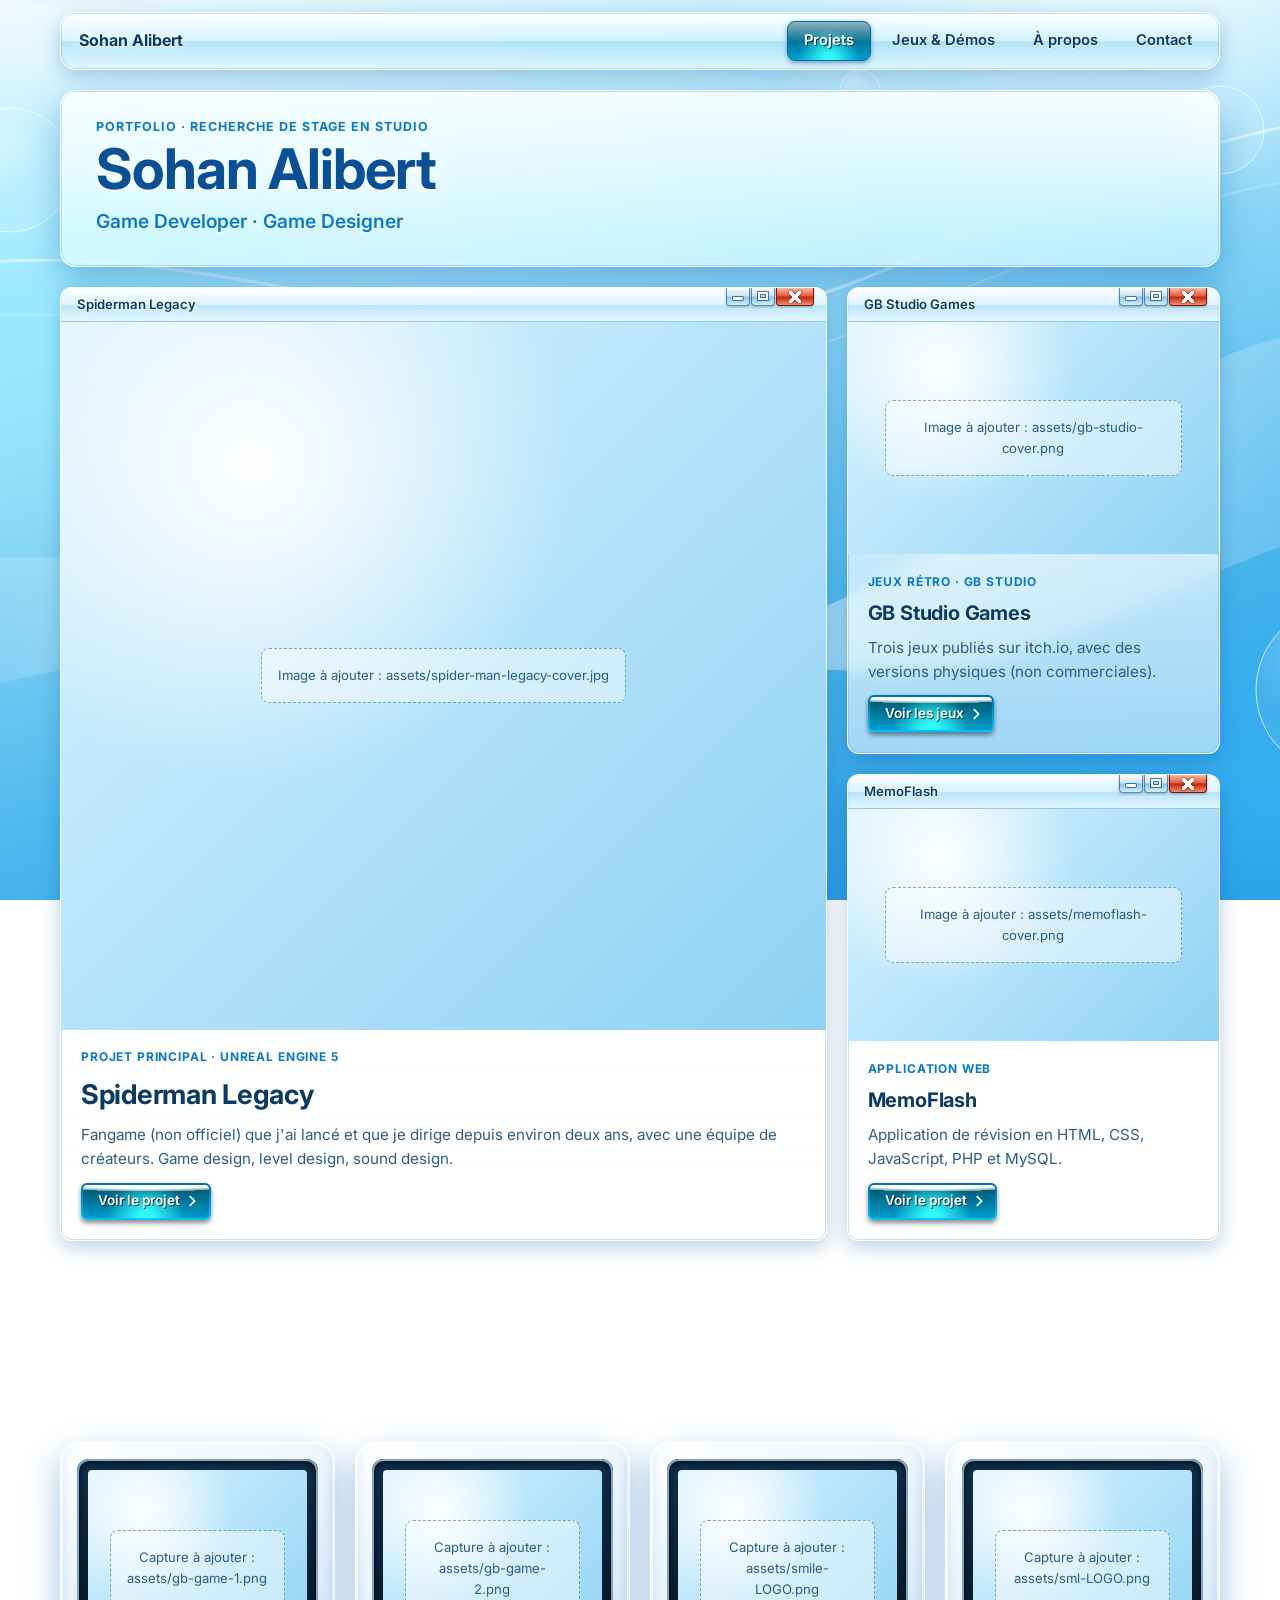
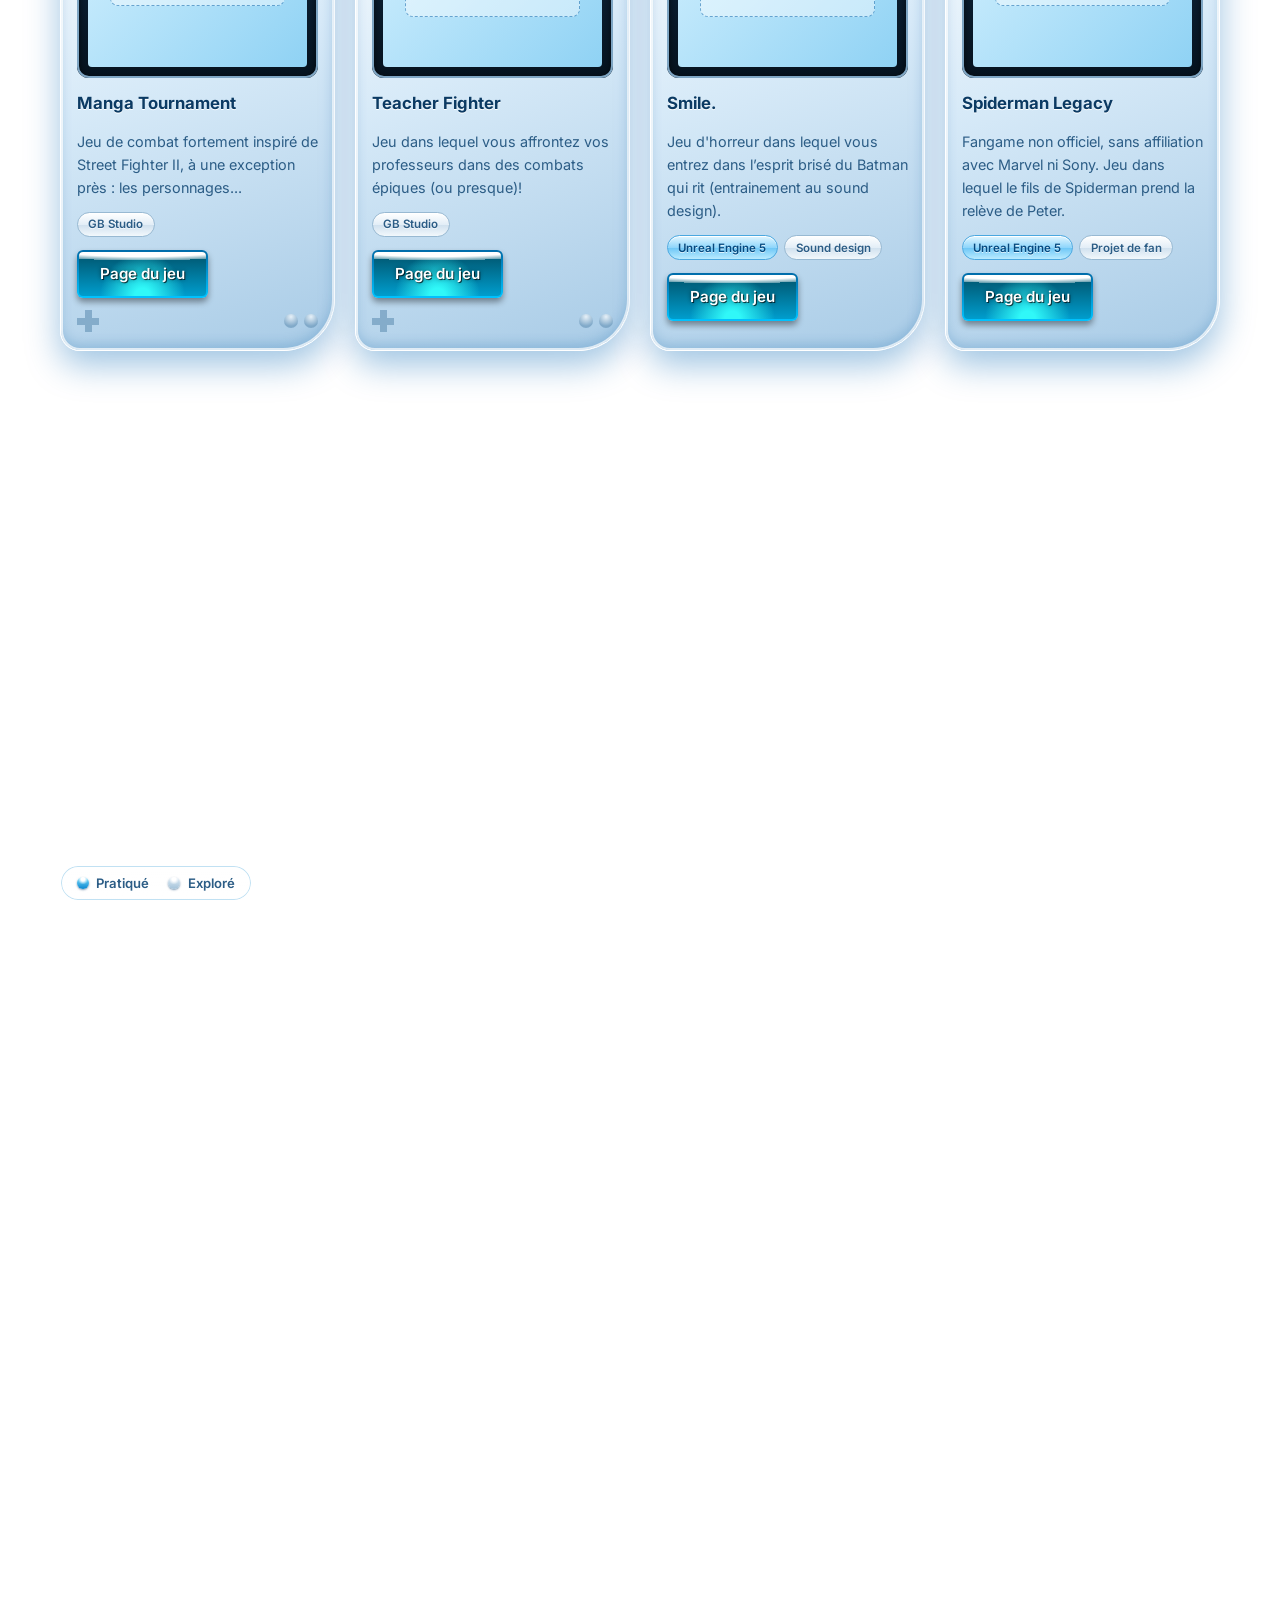
==== index.html @ 78e245c4 "Add files via upload" ====
<!DOCTYPE html>
<html lang="fr">
<head>
  <meta charset="utf-8">
  <meta name="viewport" content="width=device-width, initial-scale=1">
  <title>Sohan Alibert — Game Developer · Game Designer</title>
  <meta name="description" content="Portfolio de Sohan Alibert, créateur de jeux vidéo : game design, programmation, level design et sound design. À la recherche d'un stage en studio.">
  <meta name="theme-color" content="#17181C">

  <link rel="preconnect" href="https://fonts.googleapis.com">
  <link rel="preconnect" href="https://fonts.gstatic.com" crossorigin>
  <link href="https://fonts.googleapis.com/css2?family=Inter:wght@400;500;600;700&display=swap" rel="stylesheet">
  <link rel="stylesheet" href="style.css">
  <script src="script.js" defer></script>
</head>
<body>
  <a class="skip-link" href="#projets">Aller au contenu</a>

  <header class="site-header">
    <div class="nav-bar">
      <a class="brand" href="index.html" aria-label="Sohan Alibert — accueil">
        <!--<span class="traffic" aria-hidden="true"><i></i><i></i><i></i></span>-->
        <span>Sohan Alibert</span>
      </a>
      <nav aria-label="Navigation principale">
        <ul class="nav-links" id="nav-links">
          <li><a href="#projets">Projets</a></li>
          <li><a href="#jeux">Jeux &amp; Démos</a></li>
          <li><a href="#apropos">À propos</a></li>
          <li><a href="#contact">Contact</a></li>
        </ul>
      </nav>
      <button class="nav-toggle" type="button" aria-expanded="false" aria-controls="nav-links" aria-label="Menu">
        <svg viewBox="0 0 24 24" fill="none" stroke="currentColor" stroke-width="2" stroke-linecap="round" aria-hidden="true"><path d="M4 7h16M4 12h16M4 17h16"/></svg>
      </button>
    </div>
  </header>

  <main>
    <section class="hero container" aria-labelledby="hero-title">
      <p class="eyebrow">Portfolio · Recherche de stage en studio</p>
      <h1 id="hero-title">Sohan Alibert</h1>
      <p class="role">Game Developer · Game Designer</p>
      
    </section>

    <section id="projets" class="container" aria-label="Projets principaux">
      <div class="project-grid">

        <!-- Projet principal -->
        <article class="window project-card featured">
          <div class="window-bar" aria-hidden="true">
            <span class="traffic"><i></i><i></i><i></i></span>
            <span class="title">Spiderman Legacy</span>
          </div>
          <div class="media" data-placeholder="Image à ajouter : assets/spider-man-legacy-cover.jpg">
            <img src="assets/spider-man-legacy-cover.jpg" alt="Capture d'écran de Spider-Man: Legacy, jeu de fan sous Unreal Engine 5" loading="eager" onerror="this.hidden=true">
          </div>
          <div class="card-body">
            <span class="cat">Projet principal · Unreal Engine 5</span>
            <h3><a href="spider-man-legacy.html">Spiderman Legacy</a></h3>
            <p>Fangame (non officiel) que j'ai lancé et que je dirige depuis environ deux ans, avec une équipe de créateurs. Game design, level design, sound design.</p>
            <span class="more" aria-hidden="true">Voir le projet<svg viewBox="0 0 16 16" fill="none" stroke="currentColor" stroke-width="2" stroke-linecap="round" stroke-linejoin="round" aria-hidden="true"><path d="M6 3l5 5-5 5"/></svg></span>
          </div>
        </article>

        <article class="window project-card">
          <div class="window-bar" aria-hidden="true">
            <span class="traffic"><i></i><i></i><i></i></span>
            <span class="title">GB Studio Games</span>
          </div>
          <div class="media" data-placeholder="Image à ajouter : assets/gb-studio-cover.png">
            <img src="assets/gb-studio-cover.png" alt="Capture d'écran d'un de mes jeux GB Studio" loading="lazy" onerror="this.hidden=true">
          </div>
          <div class="card-body">
            <span class="cat">Jeux rétro · GB Studio</span>
            <h3><a href="gb-studio-games.html">GB Studio Games</a></h3>
            <p>Trois jeux publiés sur itch.io, avec des versions physiques (non commerciales).</p>
            <span class="more" aria-hidden="true">Voir les jeux<svg viewBox="0 0 16 16" fill="none" stroke="currentColor" stroke-width="2" stroke-linecap="round" stroke-linejoin="round" aria-hidden="true"><path d="M6 3l5 5-5 5"/></svg></span>
          </div>
        </article>

        <article class="window project-card">
          <div class="window-bar" aria-hidden="true">
            <span class="traffic"><i></i><i></i><i></i></span>
            <span class="title">MemoFlash</span>
          </div>
          <div class="media" data-placeholder="Image à ajouter : assets/memoflash-cover.png">
            <img src="assets/memoflash-cover.png" alt="Interface de l'application web MemoFlash" loading="lazy" onerror="this.hidden=true">
          </div>
          <div class="card-body">
            <span class="cat">Application web</span>
            <h3><a href="memoflash.html">MemoFlash</a></h3>
            <p>Application de révision en HTML, CSS, JavaScript, PHP et MySQL.</p>
            <span class="more" aria-hidden="true">Voir le projet<svg viewBox="0 0 16 16" fill="none" stroke="currentColor" stroke-width="2" stroke-linecap="round" stroke-linejoin="round" aria-hidden="true"><path d="M6 3l5 5-5 5"/></svg></span>
          </div>
        </article>
      </div>
    </section>

    <!-- ============ JEUX & DÉMOS ============ -->
    <section id="jeux" class="section container" aria-labelledby="jeux-title">
      <div class="section-head">
        <h2 id="jeux-title">Jeux &amp; Démos</h2>
        <p>Les projets que vous pouvez essayer directement.</p>
      </div>
      <div class="play-grid">

        <!-- Pour chaque jeu : remplace le titre, l'image, la description et le lien itch.io -->
        <article class="handheld">
          <div class="screen-frame">
            <div class="media" data-placeholder="Capture à ajouter : assets/gb-game-1.png">
              <img src="assets/gb-game-1.png" alt="Capture d'écran du jeu GB Studio n°1" loading="lazy" onerror="this.hidden=true">
            </div>
          </div>
          <h3>Manga Tournament</h3>
          <p>Jeu de combat fortement inspiré de Street Fighter II, à une exception près : les personnages...</p>
          <div class="badge-row"><span class="badge neutral">GB Studio</span></div>
          <!-- Si le jeu est réellement jouable dans le navigateur, ajoute : <span class="badge ok">Jouable dans le navigateur</span> -->
          <div class="btn-row"><a class="btn btn-primary" href="https://nahos-production.itch.io/manga-tournament" aria-disabled="false" target="_blank" rel="noopener noreferrer">Page du jeu</a></div>
          <div class="dpad" aria-hidden="true"><span class="cross"></span><span class="ab"><i></i><i></i></span></div>
        </article>

        <article class="handheld">
          <div class="screen-frame">
            <div class="media" data-placeholder="Capture à ajouter : assets/gb-game-2.png">
              <img src="assets/gb-game-2.png" alt="Capture d'écran du jeu GB Studio n°2" loading="lazy" onerror="this.hidden=true">
            </div>
          </div>
          <h3>Teacher Fighter</h3>
          <p>Jeu dans lequel vous affrontez vos professeurs dans des combats épiques (ou presque)!</p>
          <div class="badge-row"><span class="badge neutral">GB Studio</span></div>
          <div class="btn-row"><a class="btn btn-primary" href="https://nahos-production.itch.io/teacher-fighter" aria-disabled="false" target="_blank" rel="noopener noreferrer">Page du jeu</a></div>
          <div class="dpad" aria-hidden="true"><span class="cross"></span><span class="ab"><i></i><i></i></span></div>
        </article>

        <article class="handheld">
          <div class="screen-frame">
            <div class="media" data-placeholder="Capture à ajouter : assets/smile-LOGO.png">
              <img src="assets/smile-LOGO.png" alt="Capture d'écran du jeu GB Studio n°3" loading="lazy" onerror="this.hidden=true">
            </div>
          </div>
          <h3>Smile.</h3>
          <p>Jeu d'horreur dans lequel vous entrez dans l’esprit brisé du Batman qui rit (entrainement au sound design).</p>
          <div class="badge-row"><span class="badge">Unreal Engine 5</span><span class="badge neutral">Sound design</span></div>
          <div class="btn-row"><a class="btn btn-primary" href="https://nahos-production.itch.io/smile" aria-disabled="false" target="_blank" rel="noopener noreferrer">Page du jeu</a></div>
        </article>

        <article class="handheld">
          <div class="screen-frame">
            <div class="media" data-placeholder="Capture à ajouter : assets/sml-LOGO.png">
              <img src="assets/sml-LOGO.png" alt="Capture d'écran de Spider-Man: Legacy" loading="lazy" onerror="this.hidden=true">
            </div>
          </div>
          <h3>Spiderman Legacy</h3>
          <p>Fangame non officiel, sans affiliation avec Marvel ni Sony. Jeu dans lequel le fils de Spiderman prend la relève de Peter.</p>
          <div class="badge-row"><span class="badge">Unreal Engine 5</span><span class="badge neutral">Projet de fan</span></div>
          <div class="btn-row"><a class="btn btn-primary" href="https://nahos-production.itch.io/spiderman-legacy" aria-disabled="false" target="_blank" rel="noopener noreferrer">Page du jeu</a></div>
        </article>
      </div>
    </section>

    <!-- ============ COMPÉTENCES ============ -->
    <section id="competences" class="section container" aria-labelledby="comp-title">
      <div class="section-head">
        <h2 id="comp-title">Compétences</h2>
        <p>Les outils pratiqués dans mes projets, et ceux que j'explore encore.</p>
      </div>
      <!-- Classe "practiced" = outil pratiqué dans des projets. Sans cette classe = outil exploré.
           À ajuster par Sohan selon la réalité. -->
      <div class="skills-grid">
        <div class="skill-card">
          <h3>Développement de jeux</h3>
          <ul class="chips">
            <li class="chip practiced">Unreal Engine 5</li>
            <li class="chip practiced">GB Studio</li>
            <li class="chip">RPG Maker XP</li>
          </ul>
        </div>
        <div class="skill-card">
          <h3>Programmation web</h3>
          <ul class="chips">
            <li class="chip practiced">HTML</li>
            <li class="chip practiced">CSS</li>
            <li class="chip practiced">JavaScript</li>
            <li class="chip practiced">PHP</li>
            <li class="chip practiced">MySQL</li>
          </ul>
        </div>
        <div class="skill-card">
          <h3>3D et animation</h3>
          <ul class="chips">
            <li class="chip">Blender</li>
            <li class="chip">Motion capture</li>
            <li class="chip">Animation 3D</li>
          </ul>
        </div>
        <div class="skill-card">
          <h3>Audio</h3>
          <ul class="chips">
            <li class="chip practiced">FL Studio</li>
            <li class="chip practiced">Audacity</li>
            <li class="chip practiced">SFX</li>
            <li class="chip">Composition</li>
          </ul>
        </div>
        <div class="skill-card">
          <h3>Vidéo et création graphique</h3>
          <ul class="chips">
            <li class="chip practiced">CapCut</li>
            <li class="chip practiced">OBS</li>
            <li class="chip practiced">Tiled</li>
            <li class="chip">Piskel</li>
            <li class="chip">Canva</li>
            <li class="chip">Photopea</li>
          </ul>
        </div>
        <div class="skill-card">
          <h3>Expérimentation</h3>
          <ul class="chips">
            <li class="chip">Projets électroniques</li>
            <li class="chip">Production audio</li>
          </ul>
        </div>
      </div>
      <p class="legend"><span>Pratiqué</span><span>Exploré</span></p>
    </section>

    <!-- ============ À PROPOS ============ -->
    <section id="apropos" class="section container" aria-labelledby="about-title">
      <div class="section-head"><h2 id="about-title">À propos</h2></div>
      <div class="about">
        <p>Passionné par le développement de jeux vidéo, j'ai entamé mon parcours en tant que développeur autodidacte en 2023. J'ai passé trois années à expérimenter, à coder des prototypes et à partager mes avancées sous forme de devlogs sur YouTube.</p>
        <p>En lançant et en dirigeant Spiderman Legacy, j'ai découvert les réalités d'un projet collectif qui évolue dans le temps. Mes autres projets m'ont permis d'explorer différentes technologies, de la création de jeux rétro au développement web.</p>
        <p>Je souhaite aujourd'hui découvrir le fonctionnement d'un studio professionnel, apprendre auprès d'équipes expérimentées et continuer à progresser dans le développement de jeux vidéo.</p>
      </div>
    </section>
  </main>

  <!-- ============ CONTACT / FOOTER ============ -->
  <footer class="site-footer" id="contact">
    <div class="container">
      <div class="footer-inner">
        <div>
          <h2>Sohan Alibert</h2>
          <p>À la recherche d'un stage en studio de jeu vidéo. N'hésitez pas à me contacter.</p>
        </div>
        <div class="footer-links">
          <a class="btn btn-primary" href="mailto:alibert.sohan@gmail.com" aria-disabled="false">E-mail</a>
          <a class="btn" href="doc/CV_PATERNOSTRE_Mateo.pdf" aria-disabled="false" target="_blank" rel="noopener noreferrer href=" download>Mon CV</a>
          <a class="btn" href="https://www.linkedin.com/in/sohan-alibert" aria-disabled="false" target="_blank" rel="noopener noreferrer">LinkedIn</a>
          <a class="btn" href="https://www.youtube.com/@NahosProduction" aria-disabled="false" target="_blank" rel="noopener noreferrer">YouTube</a>
        </div>
      </div>
      <p class="copyright">© <span data-year>2026</span> Sohan Alibert. Spiderman Legacy est un projet de fan non officiel, sans affiliation avec Marvel, Sony ou leurs sociétés affiliées.</p>
    </div>
  </footer>
</body>
</html>
---- style.css ----
/* ==========================================================================
   Portfolio — Sohan Alibert
   Style FRUTIGER AERO (2004-2013) : verre brillant, bleu lumineux, reflets,
   boutons « gel », bulles et ciel. Tout se règle depuis les variables ci-dessous.
   ========================================================================== */

/* 1. VARIABLES ------------------------------------------------------------ */
:root {
  /* Encres (textes) */
  --ink: #0b3a63;
  --ink-2: #2c5d86;
  --blue: #0a78c8;

  /* Bleus Aero */
  --aqua: #30f8f8;
  --sky-1: #f0fbff;
  --sky-2: #a6e3fb;
  --sky-3: #4cb8ee;
  --sky-4: #1f93de;

  /* Verre */
  --glass: linear-gradient(rgba(255, 255, 255, 0.84), rgba(255, 255, 255, 0.52));
  --glass-bar: linear-gradient(rgba(255, 255, 255, 0.92), rgba(215, 241, 253, 0.7) 50%, rgba(170, 220, 246, 0.72) 51%, rgba(226, 246, 255, 0.88));
  --tile: linear-gradient(rgba(255, 255, 255, 0.92), rgba(214, 238, 252, 0.72));
  --border: rgba(255, 255, 255, 0.9);          /* utilisé aussi dans gb-studio-games.html */
  --rim: inset 0 0 0 1px rgba(100, 180, 225, 0.4), inset 0 1px 0 #fff;

  --radius-s: 8px;
  --radius-m: 12px;
  --radius-l: 16px;
  --radius-pill: 999px;

  --shadow: 0 6px 20px rgba(0, 80, 140, 0.28);
  --shadow-lg: 0 14px 34px rgba(0, 100, 180, 0.38);

  --space-3: 1.5rem;
  --space-4: 2.5rem;
  --space-5: 4.5rem;

  --font: "Segoe UI", Frutiger, "Frutiger Linotype", "Myriad Pro", "Lucida Grande", Tahoma, Inter, sans-serif;
  --ease: cubic-bezier(0.22, 0.61, 0.36, 1);
  --max: 1160px;
}

/* 2. BASE : ciel, traînées lumineuses et bulles ---------------------------- */
*, *::before, *::after { box-sizing: border-box; }

html { scroll-behavior: smooth; scroll-padding-top: 90px; -webkit-text-size-adjust: 100%; }

body {
  margin: 0;
  font-family: var(--font);
  font-size: 1rem;
  line-height: 1.6;
  color: var(--ink);
  background:
    radial-gradient(60vmax 40vmax at 90% -10%, rgba(255, 255, 255, 0.9), transparent 60%),
    radial-gradient(50vmax 35vmax at 0% 35%, rgba(130, 235, 255, 0.6), transparent 60%),
    radial-gradient(55vmax 35vmax at 100% 90%, rgba(60, 190, 255, 0.5), transparent 60%),
    linear-gradient(165deg, var(--sky-1) 0%, var(--sky-2) 32%, var(--sky-3) 68%, var(--sky-4) 100%);
  background-attachment: fixed;
  overflow-x: hidden;
}

/* Voiles lumineux et bulles, fixes derrière le contenu */
body::before {
  content: "";
  position: fixed; inset: 0; z-index: -1; pointer-events: none;
  background: url("data:image/svg+xml,<svg xmlns='http://www.w3.org/2000/svg' viewBox='0 0 1600 900' preserveAspectRatio='xMidYMid slice'><defs><linearGradient id='a' x1='0' y1='0' x2='1' y2='0'><stop offset='0' stop-color='%23fff' stop-opacity='0'/><stop offset='.5' stop-color='%23fff' stop-opacity='.55'/><stop offset='1' stop-color='%23fff' stop-opacity='0'/></linearGradient><radialGradient id='b' cx='.35' cy='.3' r='.8'><stop offset='0' stop-color='%23fff' stop-opacity='.9'/><stop offset='.5' stop-color='%23fff' stop-opacity='.15'/><stop offset='1' stop-color='%23fff' stop-opacity='.35'/></radialGradient></defs><path d='M-100 640 C 300 380 700 840 1100 540 S 1500 320 1750 440 L1750 540 C1500 440 1300 650 1100 670 S 300 540 -100 790Z' fill='url(%23a)'/><path d='M-100 330 C 300 130 620 440 1020 280 S 1500 70 1750 170' fill='none' stroke='%23fff' stroke-opacity='.5' stroke-width='3'/><path d='M-100 380 C 300 190 620 490 1020 330 S 1500 130 1750 230' fill='none' stroke='%23fff' stroke-opacity='.25' stroke-width='2'/><g stroke='%23fff' stroke-opacity='.7' fill='url(%23b)'><circle cx='170' cy='170' r='62' fill-opacity='.35'/><circle cx='1380' cy='130' r='44' fill-opacity='.4'/><circle cx='1500' cy='690' r='84' fill-opacity='.3'/><circle cx='120' cy='760' r='38' fill-opacity='.4'/><circle cx='820' cy='820' r='26' fill-opacity='.45'/><circle cx='1020' cy='90' r='20' fill-opacity='.45'/></g></svg>") center / cover no-repeat;
}

img { max-width: 100%; display: block; }
img[hidden] { display: none; } /* image absente : on garde l'emplacement de secours */
a { color: inherit; text-decoration: none; }
h1, h2, h3, p { margin: 0; }
ul { margin: 0; padding: 0; list-style: none; }

:focus-visible { outline: 3px solid #003a78; outline-offset: 3px; border-radius: 6px; }

.container { width: min(var(--max), 100% - 2.5rem); margin-inline: auto; }

.skip-link {
  position: absolute; left: 1rem; top: -4rem; z-index: 100;
  background: #fff; color: var(--ink); padding: 0.6rem 1rem; border-radius: var(--radius-s);
  box-shadow: var(--shadow);
}
.skip-link:focus { top: 1rem; }

.section { padding-block: var(--space-5) 0; }

/* Titre de section = bandeau de verre */
.section-head {
  margin-bottom: 1.25rem; padding: 0.9rem 1.3rem;
  background: var(--glass); border: 1px solid var(--border); border-radius: var(--radius-l);
  box-shadow: var(--shadow), var(--rim);
  -webkit-backdrop-filter: blur(12px) saturate(150%); backdrop-filter: blur(12px) saturate(150%);
}
.section-head h2 { font-size: clamp(1.4rem, 2.4vw, 1.9rem); letter-spacing: -0.01em; text-shadow: 0 1px 0 #fff; }
.section-head p { color: var(--ink-2); margin-top: 0.2rem; max-width: 60ch; }

.eyebrow { font-size: 0.78rem; font-weight: 700; letter-spacing: 0.08em; text-transform: uppercase; color: var(--blue); }

/* 3. NAVIGATION : barre de verre ------------------------------------------ */
.site-header { position: sticky; top: 0.75rem; z-index: 50; width: min(var(--max), 100% - 1.5rem); margin: 0.75rem auto 0; }

.nav-bar {
  display: flex; align-items: center; justify-content: space-between; gap: 1rem;
  padding: 0.5rem 0.6rem 0.5rem 1.1rem;
  background: var(--glass-bar);
  border: 1px solid var(--border); border-radius: var(--radius-l);
  box-shadow: var(--shadow), var(--rim);
  -webkit-backdrop-filter: blur(14px) saturate(160%); backdrop-filter: blur(14px) saturate(160%);
  transition: box-shadow 0.3s var(--ease);
}
.site-header.is-scrolled .nav-bar { box-shadow: 0 10px 28px rgba(0, 70, 130, 0.42), var(--rim); }

.brand { display: flex; align-items: center; gap: 0.65rem; font-weight: 700; color: var(--ink); text-shadow: 0 1px 0 #fff, 0 0 8px #fff; }

/* Dans la marque : trois petites bulles brillantes */
.traffic { display: inline-flex; gap: 5px; }
.traffic i { display: block; }
.brand .traffic i {
  width: 14px; height: 14px; border-radius: 50%;
  background: radial-gradient(circle at 50% 18%, #fff 0 16%, rgba(255, 255, 255, 0) 46%), linear-gradient(var(--o1), var(--o2));
  box-shadow: 0 1px 3px rgba(0, 60, 110, 0.5), inset 0 -2px 3px rgba(0, 40, 90, 0.25);
}
.brand .traffic i:nth-child(1) { --o1: #7ff4ff; --o2: #00a6d6; }
.brand .traffic i:nth-child(2) { --o1: #6fb6ff; --o2: #0a58d0; }
.brand .traffic i:nth-child(3) { --o1: #9bf5b4; --o2: #17a64a; }

.nav-links { display: flex; gap: 0.25rem; }
.nav-links a {
  position: relative; isolation: isolate; overflow: hidden; display: block;
  padding: 0.45rem 1rem; border-radius: var(--radius-s);
  font-size: 0.92rem; font-weight: 600; color: var(--ink); text-shadow: 0 1px 0 rgba(255, 255, 255, 0.8);
  border: 1px solid transparent;
  transition: background 0.25s var(--ease), border-color 0.25s var(--ease), box-shadow 0.25s var(--ease), color 0.25s var(--ease);
}
.nav-links a::before { /* reflet */
  content: ""; position: absolute; z-index: -1; inset: 0 0 50% 0;
  background: linear-gradient(rgba(255, 255, 255, 0.7), rgba(255, 255, 255, 0.05));
  opacity: 0; transition: opacity 0.25s var(--ease);
}
.nav-links a:hover {
  background: linear-gradient(#f4fbff, #d2ecfb 50%, #b4ddf4 51%, #e0f4ff);
  border-color: #7fb8dc; box-shadow: 0 1px 4px rgba(0, 60, 110, 0.3), inset 0 1px 0 #fff;
}
.nav-links a:hover::before { opacity: 1; }
.nav-links a[aria-current="true"] {
  color: #fff; text-shadow: 1px 1px #000a; border-color: #006caa;
  background: radial-gradient(circle at 50% 100%, var(--aqua) 10%, #30f8f800 55%), linear-gradient(#00526a, #009dcd);
  box-shadow: 0 2px 5px rgba(0, 60, 110, 0.45);
}
.nav-links a[aria-current="true"]::before { opacity: 0.8; }

/* 4. BOUTONS « GEL » (d'après .frutiger-button) -------------------------- *
 * Un seul élément <a class="btn"> : le bord dégradé, le fond sombre avec
 * lueur aqua, le reflet blanc et le balayage de lumière sont tous en CSS.   */
.btn {
  /* Variante par défaut : verre argenté bleuté */
  --glow: #bdeeff; --in1: #eaf6fd; --in2: #b6dbf1; --b1: #5f9ccb; --b2: #2d78b5;
  position: relative; isolation: isolate; overflow: hidden;
  display: inline-flex; align-items: center; gap: 0.5rem;
  min-height: 44px; padding: 0.6rem 1.3rem;
  font: inherit; font-size: 0.95rem; font-weight: 600;
  color: var(--ink); text-shadow: 0 1px 0 rgba(255, 255, 255, 0.9);
  border: 2px solid transparent; border-radius: 6px; cursor: pointer;
  background:
    radial-gradient(circle at 50% 100%, var(--glow) 10%, #0000 55%) padding-box,
    linear-gradient(var(--in1), var(--in2)) padding-box,
    linear-gradient(var(--b1), var(--b2)) border-box;
  box-shadow: 0 4px 6px #0006, inset 0 2px 8px -2px #0000;
  transition: box-shadow 0.3s, filter 0.3s, transform 0.15s;
}
/* Variante principale : le bleu vif du modèle */
.btn-primary {
  --glow: #30f8f8; --in1: #00526a; --in2: #009dcd; --b1: #006caa; --b2: #00c3ff;
  color: #fff; text-shadow: 1px 1px #000a, 0 0 4px #0007;
}

.btn::before, .card-body .more::before { /* reflet blanc du haut */
  content: ""; position: absolute; z-index: -1; inset: 0 -8em; border-radius: inherit;
  background: radial-gradient(ellipse 60% 50% at 50% -12%, #fff 45%, #fff6 62%, #fff0 62%);
  transition: opacity 0.3s;
}
.btn::after, .card-body .more::after { /* balayage de lumière */
  content: ""; position: absolute; z-index: -1; inset: 0;
  background: linear-gradient(-65deg, #0000 40%, #fff7 50%, #0000 70%) 130% 0 / 200% 100% no-repeat;
  opacity: 0;
}
.btn:hover::after, .btn:focus-visible::after, .btn-primary::after { animation: aero-shine 3s ease infinite; }
@keyframes aero-shine {
  0% { background-position: 130% 0; opacity: 1; }
  100% { background-position: -166% 0; opacity: 0; }
}

.btn:hover { box-shadow: 0 6px 12px #0008, inset 0 2px 8px -2px #0000; filter: brightness(1.07); }
.btn:active { box-shadow: 0 0 0 0 #0000, inset 0 2px 8px -2px #000a; transform: translateY(1px); }
.btn:active::before { opacity: 0.55; }

/* Lien pas encore renseigné : voir script.js */
.btn[aria-disabled="true"] { filter: saturate(0.4) opacity(0.75); cursor: not-allowed; outline: 1px dashed rgba(0, 60, 120, 0.7); outline-offset: 2px; }
.btn[aria-disabled="true"]:hover { filter: saturate(0.4) opacity(0.75); box-shadow: 0 4px 6px #0006, inset 0 2px 8px -2px #0000; }
.btn[aria-disabled="true"]::after { animation: none; }
.btn-row { display: flex; flex-wrap: wrap; gap: 0.6rem; }

/* Boutons ronds « flèche » (d'après .aero-arrow) : galerie et menu mobile */
.icon-btn, .nav-toggle {
  position: relative; isolation: isolate; display: inline-grid; place-items: center;
  width: 44px; height: 44px; padding: 0; border-radius: 50%; cursor: pointer;
  border: 1px solid #4d7bbf; color: #fff;
  background: linear-gradient(#0000 50%, #042c8b 50%, #80f1f9), radial-gradient(circle, #3069b2, #bbc6e0 70.7%);
  box-shadow: 0 3px 6px rgba(0, 40, 100, 0.4);
}
.icon-btn { font-size: 0; } /* le texte ← → reste dans le HTML pour les lecteurs d'écran, la flèche est dessinée ci-dessous */
.icon-btn::before, .nav-toggle::before { /* état survol */
  content: ""; position: absolute; inset: 0; z-index: -1; border-radius: inherit;
  background: linear-gradient(#0000 50%, #013c97 50%, #a3fcff), radial-gradient(circle, #3889e0, #c7d9f2 70.7%);
  opacity: 0; transition: 0.5s all;
}
.icon-btn:hover::before, .nav-toggle:hover::before, .nav-toggle[aria-expanded="true"]::before { opacity: 1; }
.icon-btn:hover, .nav-toggle:hover { border-color: #5d9be0; }
.icon-btn:active, .nav-toggle:active {
  border-color: #030d48;
  background: linear-gradient(#0000 50%, #01072e 50%, #55d2fd), radial-gradient(circle, #29467b, #8d98ad 70.7%);
}
.icon-btn:active::before, .nav-toggle:active::before { transition: 0s all; opacity: 0; }

.icon-btn::after { /* la flèche blanche */
  content: ""; position: absolute; inset: 25%; z-index: 1;
  background: url("data:image/svg+xml,<svg xmlns='http://www.w3.org/2000/svg' viewBox='0 0 24 24'><defs><linearGradient id='g' x1='0' y1='0' x2='0' y2='1'><stop offset='0' stop-color='%23fff'/><stop offset='.6' stop-color='%23fff'/><stop offset='1' stop-color='%23cdd0d4'/></linearGradient></defs><path fill='url(%23g)' d='m 12.437913,1.3276768 a 2.6266927,2.6266927 0 0 0 -0.617287,0.024049 2.6266927,2.6266927 0 0 0 -1.447014,0.7375366 l -0.02204,0.022045 a 2.6266926,2.6266926 0 0 0 0,3.7157412 l 3.547391,3.5473917 H 2.6274739 A 2.6266927,2.6266927 0 0 0 0,11.999911 2.6266927,2.6266927 0 0 0 2.6274739,14.625381 H 13.898956 l -3.54739,3.54739 a 2.6266926,2.6266926 0 0 0 0,3.715741 l 0.02204,0.02204 a 2.6266928,2.6266928 0 0 0 3.715741,0 L 24,11.999911 14.089353,2.0892634 a 2.6266927,2.6266927 0 0 0 -1.65144,-0.7615866 z'/></svg>") center / contain no-repeat;
  filter: drop-shadow(0 1px 1px rgba(0, 20, 80, 0.6));
}
.icon-btn[data-dir="-1"]::after { transform: scaleX(-1); }

.nav-toggle { display: none; }
.nav-toggle svg { width: 20px; height: 20px; filter: drop-shadow(0 1px 1px rgba(0, 20, 80, 0.7)); }

/* 5. ACCUEIL : bandeau de verre ------------------------------------------- */
.hero {
  margin-top: 1.25rem; padding: 1.6rem clamp(1.2rem, 3vw, 2.2rem) 1.8rem;
  background: var(--glass); border: 1px solid var(--border); border-radius: var(--radius-l);
  box-shadow: var(--shadow-lg), var(--rim);
  -webkit-backdrop-filter: blur(12px) saturate(150%); backdrop-filter: blur(12px) saturate(150%);
}
.hero h1 {
  font-size: clamp(2.2rem, 5vw, 3.5rem); line-height: 1.05; letter-spacing: -0.02em; font-weight: 700; margin-top: 0.2rem;
  color: #0b4f94; text-shadow: 0 2px 0 rgba(255, 255, 255, 0.9), 0 0 22px rgba(255, 255, 255, 0.9);
}
.hero .role { margin-top: 0.5rem; font-size: clamp(1rem, 1.6vw, 1.2rem); color: var(--blue); font-weight: 600; text-shadow: 0 1px 0 #fff; }
.hero .tagline { margin-top: 0.7rem; color: var(--ink-2); font-size: 1.1rem; max-width: 52ch; }

/* 6. FENÊTRES / CARTES : verre + barre de titre façon Vista --------------- */
.window {
  background: var(--glass); border: 1px solid var(--border); border-radius: var(--radius-m);
  box-shadow: var(--shadow), var(--rim);
  overflow: hidden; display: flex; flex-direction: column;
  -webkit-backdrop-filter: blur(10px); backdrop-filter: blur(10px);
  transition: transform 0.28s var(--ease), box-shadow 0.28s var(--ease);
}
.window-bar {
  display: flex; align-items: flex-start; gap: 0.75rem;
  padding: 0 0.75rem 0 1rem; min-height: 34px;
  background: var(--glass-bar);
  border-bottom: 1px solid rgba(60, 140, 200, 0.5);
  font-size: 0.82rem; font-weight: 600; color: var(--ink); text-shadow: 0 0 6px #fff, 0 0 2px #fff;
}
.window-bar .title { order: 1; flex: 1; align-self: center; min-width: 0; text-align: left; white-space: nowrap; overflow: hidden; text-overflow: ellipsis; }

/* Boutons de fenêtre (réduire / agrandir / fermer) — purement décoratifs */
.window-bar .traffic { order: 2; gap: 1px; filter: drop-shadow(0 1px 1px rgba(0, 50, 100, 0.35)); }
.window-bar .traffic i {
  position: relative; width: 24px; height: 18px;
  border: 1px solid rgba(0, 70, 130, 0.6); border-top: 0; border-radius: 0 0 4px 4px;
  background: linear-gradient(rgba(255, 255, 255, 0.95), rgba(214, 240, 252, 0.7) 48%, rgba(130, 196, 234, 0.8) 52%, rgba(214, 242, 255, 0.95));
}
.window-bar .traffic i:last-child {
  width: 38px; border-color: #7a1608;
  background: linear-gradient(#f6bba9, #e3593b 48%, #c2260f 52%, #f28f6e);
}
.window-bar .traffic i::before { content: ""; position: absolute; left: 50%; }
.window-bar .traffic i:nth-child(1)::before { top: 9px; width: 10px; height: 3px; margin-left: -5px; background: #fff; border-radius: 1px; box-shadow: 0 0 0 1px rgba(0, 60, 120, 0.65); }
.window-bar .traffic i:nth-child(2)::before { top: 4px; width: 10px; height: 8px; margin-left: -5px; border: 2px solid #fff; box-shadow: 0 0 0 1px rgba(0, 60, 120, 0.65), inset 0 0 0 1px rgba(0, 60, 120, 0.65); }
.window-bar .traffic i:nth-child(3)::before {
  top: 3px; width: 12px; height: 12px; margin-left: -6px;
  background: linear-gradient(45deg, #0000 40%, #fff 40% 60%, #0000 60%), linear-gradient(-45deg, #0000 40%, #fff 40% 60%, #0000 60%);
  filter: drop-shadow(0 0 1px rgba(90, 0, 0, 0.9));
}

/* Zone d'image avec emplacement de secours */
.media {
  position: relative; width: 100%; aspect-ratio: 16 / 10; overflow: hidden;
  background: radial-gradient(circle at 25% 20%, #fff 0, rgba(255, 255, 255, 0) 40%), linear-gradient(135deg, #d9f3ff, #8fd2f4);
  display: grid; place-items: center;
}
.media::before {
  content: attr(data-placeholder);
  padding: 1rem; text-align: center; font-size: 0.82rem; color: var(--ink-2);
  border: 1px dashed rgba(10, 100, 170, 0.55); border-radius: var(--radius-s); max-width: 80%; background: rgba(255, 255, 255, 0.45);
}
.media img { position: absolute; inset: 0; width: 100%; height: 100%; object-fit: cover; transition: transform 0.5s var(--ease); }

.card-body { padding: 1.1rem 1.25rem 1.3rem; display: flex; flex-direction: column; gap: 0.4rem; flex: 1; }
.card-body .cat { font-size: 0.75rem; font-weight: 700; letter-spacing: 0.07em; text-transform: uppercase; color: var(--blue); }
.card-body h3 { font-size: 1.25rem; letter-spacing: -0.01em; color: var(--ink); text-shadow: 0 1px 0 #fff; }
.card-body p { color: var(--ink-2); font-size: 0.95rem; margin-bottom: 0.3rem; }

/* « Voir le projet » : mini bouton gel (même recette que .btn-primary) */
.card-body .more {
  position: relative; isolation: isolate; overflow: hidden;
  align-self: flex-start; margin-top: auto;
  display: inline-flex; align-items: center; gap: 0.3rem;
  padding: 0.35rem 0.6rem 0.35rem 0.95rem; font-size: 0.85rem; font-weight: 600;
  color: #fff; text-shadow: 1px 1px #000a;
  border: 2px solid transparent; border-radius: 6px;
  background:
    radial-gradient(circle at 50% 100%, var(--aqua) 10%, #0000 55%) padding-box,
    linear-gradient(#00526a, #009dcd) padding-box,
    linear-gradient(#006caa, #00c3ff) border-box;
  box-shadow: 0 3px 5px #0007;
  transition: box-shadow 0.3s, filter 0.3s;
}
.card-body .more svg { width: 14px; height: 14px; transition: transform 0.2s var(--ease); }
.project-card:hover .more, .project-card:focus-within .more { filter: brightness(1.12); box-shadow: 0 5px 10px #0009; }
.project-card:hover .more::after, .project-card:focus-within .more::after { animation: aero-shine 1.6s ease infinite; }
.project-card:hover .more svg, .project-card:focus-within .more svg { transform: translateX(2px); }

/* Toute la carte est cliquable via le lien du titre */
.project-card { position: relative; }
.project-card h3 a::after { content: ""; position: absolute; inset: 0; z-index: 1; }
.project-card:hover { transform: translateY(-4px); box-shadow: var(--shadow-lg), 0 0 0 3px rgba(140, 238, 255, 0.75), var(--rim); }
.project-card:hover .media img { transform: scale(1.03); }
.project-card:focus-within { box-shadow: var(--shadow-lg), 0 0 0 3px #003a78; }

.project-grid { display: grid; grid-template-columns: repeat(3, 1fr); gap: 1.25rem; margin-top: 1.25rem; }
.project-card.featured { grid-column: 1 / 3; grid-row: 1 / 3; }
.project-card.featured .media { aspect-ratio: 16 / 9.4; flex: 1; }
.project-card.featured .card-body { flex: none; }
.project-card.featured h3 { font-size: 1.7rem; }

/* 7. JEUX & DÉMOS (console portable, version verre argenté) --------------- */
.play-grid { display: grid; grid-template-columns: repeat(auto-fit, minmax(240px, 1fr)); gap: 1.25rem; }
.handheld {
  background: linear-gradient(160deg, #ffffff, #d7eaf8 45%, #a8cbe6);
  border: 1px solid #fff; border-radius: 20px 20px 52px 20px;
  padding: 1rem 1rem 1.1rem;
  box-shadow: var(--shadow-lg), inset 0 0 0 2px rgba(255, 255, 255, 0.7), inset 0 -6px 12px rgba(0, 90, 160, 0.2);
  display: flex; flex-direction: column; gap: 0.8rem;
}
.handheld .screen-frame { background: linear-gradient(#12304d, #06131f); padding: 0.7rem; border-radius: 12px; box-shadow: inset 0 0 0 2px #7fa6c4, inset 0 2px 10px #000; }
.handheld .media { aspect-ratio: 10 / 9; border-radius: 4px; }
.handheld h3 { font-size: 1.05rem; color: var(--ink); text-shadow: 0 1px 0 #fff; }
.handheld p { color: var(--ink-2); font-size: 0.9rem; }
.handheld .badge-row { display: flex; gap: 0.4rem; flex-wrap: wrap; }
.badge {
  font-size: 0.72rem; font-weight: 600; padding: 0.15rem 0.65rem; border-radius: var(--radius-pill);
  color: #05497f; text-shadow: 0 1px 0 rgba(255, 255, 255, 0.7);
  background: linear-gradient(#e2f6ff, #8fd6fb 50%, #6cc6f6 51%, #b9ebff);
  border: 1px solid #4aa8e0; box-shadow: inset 0 1px 0 #fff;
}
.badge.ok { color: #0a5a2a; background: linear-gradient(#e6ffee, #8de8aa 50%, #5fd88a 51%, #c0f7d3); border-color: #3fb869; }
.badge.neutral { color: var(--ink-2); background: linear-gradient(#fff, #e3eef7 50%, #cfe0ee 51%, #f2f8fc); border-color: #98b9d2; }
.dpad { display: flex; justify-content: space-between; align-items: center; opacity: 0.7; }
.dpad .cross { width: 22px; height: 22px; border-radius: 3px; background:
  linear-gradient(#6f9bbd, #6f9bbd) center / 100% 7px no-repeat,
  linear-gradient(#6f9bbd, #6f9bbd) center / 7px 100% no-repeat; }
.dpad .ab { display: flex; gap: 6px; }
.dpad .ab i { width: 14px; height: 14px; border-radius: 50%; display: block; background: radial-gradient(circle at 50% 20%, #fff, #6f9bbd 70%); }

/* 8. COMPÉTENCES ---------------------------------------------------------- */
.skills-grid { display: grid; grid-template-columns: repeat(auto-fit, minmax(230px, 1fr)); gap: 1rem; }
.skill-card {
  background: var(--glass); border: 1px solid var(--border); border-radius: var(--radius-m);
  padding: 1.1rem 1.2rem; box-shadow: var(--shadow), var(--rim);
  -webkit-backdrop-filter: blur(10px); backdrop-filter: blur(10px);
}
.skill-card h3 { font-size: 0.95rem; margin-bottom: 0.7rem; color: var(--ink); text-shadow: 0 1px 0 #fff; }
.chips { display: flex; flex-wrap: wrap; gap: 0.4rem; }
.chip {
  font-size: 0.82rem; font-weight: 600; padding: 0.25rem 0.75rem; border-radius: var(--radius-pill);
  color: var(--ink-2); background: linear-gradient(#fff, #e3eef7 50%, #d3e5f2 51%, #f2f8fc);
  border: 1px solid #a3c2d9; box-shadow: inset 0 1px 0 #fff;
}
.chip.practiced {
  color: #fff; text-shadow: 1px 1px #0007; border-color: #0a7ec0;
  background: linear-gradient(#8de6ff, #1fb3f0 50%, #0a86cf 51%, #2fc8f5);
  box-shadow: 0 1px 3px rgba(0, 70, 130, 0.35), inset 0 1px 0 rgba(255, 255, 255, 0.8);
}
.legend {
  margin-top: 1rem; width: fit-content; padding: 0.4rem 1rem;
  font-size: 0.82rem; font-weight: 600; color: var(--ink-2);
  display: flex; gap: 1.2rem; flex-wrap: wrap;
  background: var(--glass); border: 1px solid var(--border); border-radius: var(--radius-pill); box-shadow: var(--rim);
}
.legend span::before {
  content: ""; display: inline-block; width: 12px; height: 12px; border-radius: 50%; margin-right: 0.45rem; vertical-align: -1px;
  background: radial-gradient(circle at 50% 18%, #fff 0 16%, #fff0 46%), linear-gradient(#7fe0ff, #0a86cf);
  box-shadow: 0 1px 2px rgba(0, 60, 110, 0.5);
}
.legend span + span::before { background: radial-gradient(circle at 50% 18%, #fff 0 16%, #fff0 46%), linear-gradient(#e3eef7, #a3c2d9); }

/* 9. À PROPOS ------------------------------------------------------------- */
.about {
  background: var(--glass); border: 1px solid var(--border); border-radius: var(--radius-l);
  padding: clamp(1.4rem, 3vw, 2.4rem); display: grid; gap: 1rem; max-width: 820px;
  box-shadow: var(--shadow), var(--rim);
  -webkit-backdrop-filter: blur(12px); backdrop-filter: blur(12px);
}
.about p { color: var(--ink); font-size: 1.05rem; }

/* 10. FOOTER / CONTACT : barre de verre ----------------------------------- */
.site-footer {
  margin-top: var(--space-5); padding-block: var(--space-4) 2.5rem;
  background: linear-gradient(rgba(255, 255, 255, 0.88), rgba(190, 232, 252, 0.8));
  border-top: 1px solid #fff; box-shadow: 0 -6px 24px rgba(0, 80, 140, 0.25), inset 0 1px 0 #fff;
  -webkit-backdrop-filter: blur(14px); backdrop-filter: blur(14px);
}
.footer-inner { display: flex; flex-wrap: wrap; justify-content: space-between; gap: 2rem; }
.footer-inner h2 { font-size: 1.3rem; text-shadow: 0 1px 0 #fff; }
.footer-inner p { color: var(--ink-2); margin-top: 0.4rem; max-width: 44ch; }
.footer-links { display: flex; flex-wrap: wrap; gap: 0.6rem; align-items: flex-start; }
.copyright { margin-top: 2rem; font-size: 0.8rem; color: var(--ink-2); }

/* 11. PAGES DE PROJET ----------------------------------------------------- */
.back-link { /* bouton retour = .btn argenté */
  --glow: #bdeeff; --in1: #eaf6fd; --in2: #b6dbf1; --b1: #5f9ccb; --b2: #2d78b5;
  position: relative; isolation: isolate; overflow: hidden;
  display: inline-flex; align-items: center; gap: 0.3rem;
  margin-top: var(--space-3); padding: 0.5rem 1.1rem 0.5rem 0.7rem; min-height: 44px;
  font-size: 0.92rem; font-weight: 600; color: var(--ink); text-shadow: 0 1px 0 rgba(255, 255, 255, 0.9);
  border: 2px solid transparent; border-radius: 6px;
  background:
    radial-gradient(circle at 50% 100%, var(--glow) 10%, #0000 55%) padding-box,
    linear-gradient(var(--in1), var(--in2)) padding-box,
    linear-gradient(var(--b1), var(--b2)) border-box;
  box-shadow: 0 4px 6px #0006;
  transition: box-shadow 0.3s, filter 0.3s, transform 0.15s;
}
.back-link::before {
  content: ""; position: absolute; z-index: -1; inset: 0 -8em; border-radius: inherit;
  background: radial-gradient(ellipse 60% 50% at 50% -12%, #fff 45%, #fff6 62%, #fff0 62%);
}
.back-link svg { width: 16px; height: 16px; transition: transform 0.2s var(--ease); }
.back-link:hover { box-shadow: 0 6px 12px #0008; filter: brightness(1.07); }
.back-link:hover svg { transform: translateX(-2px); }
.back-link:active { box-shadow: 0 0 0 0 #0000, inset 0 2px 8px -2px #000a; transform: translateY(1px); }

.detail-hero { margin-top: 1rem; }
.detail-hero .media {
  aspect-ratio: 21 / 9; border-radius: var(--radius-l);
  border: 4px solid rgba(255, 255, 255, 0.92); box-shadow: var(--shadow-lg);
}
.detail-title {
  margin-top: 1.25rem; padding: 1.4rem clamp(1.2rem, 3vw, 2rem) 1.6rem;
  background: var(--glass); border: 1px solid var(--border); border-radius: var(--radius-l);
  box-shadow: var(--shadow), var(--rim);
  -webkit-backdrop-filter: blur(12px); backdrop-filter: blur(12px);
}
.detail-title h1 {
  font-size: clamp(2rem, 4.5vw, 3.1rem); letter-spacing: -0.02em; line-height: 1.08; margin-top: 0.2rem;
  color: #0b4f94; text-shadow: 0 2px 0 rgba(255, 255, 255, 0.9), 0 0 22px rgba(255, 255, 255, 0.9);
}
.detail-title .lead { margin-top: 0.8rem; font-size: 1.15rem; color: var(--ink-2); max-width: 62ch; }

.notice {
  margin-top: 1.2rem; padding: 0.9rem 1.1rem; border-radius: var(--radius-m); max-width: 70ch;
  background: linear-gradient(#fffbe3, #ffeaa6); border: 1px solid #d9a932;
  color: #5b3f00; font-size: 0.9rem; box-shadow: inset 0 1px 0 #fff, 0 2px 6px rgba(120, 80, 0, 0.2);
}
.facts { display: grid; grid-template-columns: repeat(auto-fit, minmax(190px, 1fr)); gap: 0.9rem; margin: 1.25rem 0 0; }
.fact { background: var(--tile); border: 1px solid #fff; border-radius: var(--radius-m); padding: 0.9rem 1.1rem; box-shadow: var(--shadow), var(--rim); }
.fact dt { font-size: 0.75rem; font-weight: 700; text-transform: uppercase; letter-spacing: 0.07em; color: var(--blue); }
.fact dd { margin: 0.25rem 0 0; font-weight: 600; color: var(--ink); }

.detail-section {
  margin-top: 1.5rem; padding: 1.4rem clamp(1.2rem, 3vw, 2rem) 1.6rem;
  background: var(--glass); border: 1px solid var(--border); border-radius: var(--radius-l);
  box-shadow: var(--shadow), var(--rim);
  -webkit-backdrop-filter: blur(12px); backdrop-filter: blur(12px);
}
.detail-section h2 { font-size: 1.5rem; letter-spacing: -0.01em; margin-bottom: 1rem; text-shadow: 0 1px 0 #fff; }
.detail-section p { color: var(--ink); max-width: 70ch; }
.detail-section p + p { margin-top: 0.8rem; }
.check-list { display: grid; gap: 0.6rem; max-width: 70ch; }
.check-list li { padding-left: 2rem; position: relative; color: var(--ink); }
.check-list li::before { /* pastille verte brillante avec coche */
  content: ""; position: absolute; left: 0; top: 0.28em; width: 1.2rem; height: 1.2rem; border-radius: 50%;
  background:
    url("data:image/svg+xml,<svg xmlns='http://www.w3.org/2000/svg' viewBox='0 0 16 16'><path d='M3.5 8.5l3 3L12.5 5' fill='none' stroke='white' stroke-width='2.2' stroke-linecap='round' stroke-linejoin='round'/></svg>") center / 70% no-repeat,
    radial-gradient(circle at 50% 0, rgba(255, 255, 255, 0.75), #fff0 60%),
    linear-gradient(#5fe6a6, #0aa35c);
  box-shadow: 0 1px 3px rgba(0, 70, 40, 0.5), inset 0 -2px 3px rgba(0, 60, 30, 0.25);
}

/* Galerie défilante */
.gallery-wrap { position: relative; }
.gallery {
  display: grid; grid-auto-flow: column; grid-auto-columns: min(78%, 560px); gap: 1rem;
  overflow-x: auto; scroll-snap-type: x mandatory; padding-bottom: 0.8rem;
  scrollbar-width: thin; scrollbar-color: #4cb8ee rgba(255, 255, 255, 0.5);
}
.gallery figure { margin: 0; scroll-snap-align: start; }
.gallery .media { border-radius: var(--radius-m); border: 3px solid rgba(255, 255, 255, 0.92); box-shadow: var(--shadow); }
.gallery figcaption { font-size: 0.82rem; color: var(--ink-2); margin-top: 0.4rem; }
.gallery-controls { display: flex; gap: 0.5rem; margin-bottom: 0.8rem; }

/* Statistiques */
.stats { display: grid; grid-template-columns: repeat(auto-fit, minmax(220px, 1fr)); gap: 1rem; }
.stat { background: var(--tile); border: 1px solid #fff; border-radius: var(--radius-m); padding: 1.3rem; box-shadow: var(--shadow), var(--rim); }
.stat strong {
  display: block; font-size: 2.2rem; letter-spacing: -0.02em; line-height: 1.15;
  color: #0a6fc0; background: linear-gradient(#0b4f94, #19b0f2); -webkit-background-clip: text; background-clip: text; -webkit-text-fill-color: transparent;
}
.stat span { color: var(--ink-2); font-size: 0.92rem; }
.fine-print { margin-top: 0.9rem; font-size: 0.82rem; color: var(--ink-2); }

/* Jeux GB Studio : grille de 3 */
.gb-detail { display: grid; grid-template-columns: repeat(auto-fit, minmax(280px, 1fr)); gap: 1.5rem; }
.physical { display: grid; grid-template-columns: repeat(auto-fit, minmax(240px, 1fr)); gap: 1rem; }

/* 12. RESPONSIVE ---------------------------------------------------------- */
@media (max-width: 960px) {
  .project-grid { grid-template-columns: repeat(2, 1fr); }
  .project-card.featured { grid-column: 1 / 3; grid-row: auto; }
  .project-card.featured .media { flex: none; }
  .project-card.featured .card-body { flex: 1; }
}

@media (max-width: 720px) {
  .section { padding-top: 3.2rem; }
  .project-grid { grid-template-columns: 1fr; margin-top: 1rem; }
  .project-card.featured { grid-column: auto; }
  .project-card.featured h3 { font-size: 1.4rem; }
  .detail-hero .media { aspect-ratio: 16 / 10; }
  .gallery { grid-auto-columns: 88%; }

  .nav-toggle { display: inline-grid; }
  .nav-links {
    position: absolute; top: calc(100% + 0.5rem); left: 0; right: 0;
    flex-direction: column; padding: 0.5rem;
    background: linear-gradient(rgba(250, 253, 255, 0.98), rgba(214, 240, 253, 0.98)); border: 1px solid var(--border); border-radius: var(--radius-l);
    box-shadow: var(--shadow-lg), var(--rim);
    opacity: 0; visibility: hidden; transform: translateY(-6px);
    transition: opacity 0.2s var(--ease), transform 0.2s var(--ease), visibility 0.2s;
  }
  .nav-links a { padding: 0.85rem 1rem; font-size: 1rem; }
  .nav-links.open { opacity: 1; visibility: visible; transform: none; }
  .footer-inner { flex-direction: column; }
}

/* Si le flou n'est pas supporté, les surfaces restent lisibles */
@supports not ((backdrop-filter: blur(1px)) or (-webkit-backdrop-filter: blur(1px))) {
  .nav-bar, .nav-links, .window, .hero, .section-head, .skill-card, .about, .detail-title, .detail-section, .site-footer { background-color: rgba(235, 247, 255, 0.95); }
}

/* 13. RÉDUCTION DES ANIMATIONS ------------------------------------------- */
@media (prefers-reduced-motion: reduce) {
  html { scroll-behavior: auto; }
  *, *::before, *::after { transition-duration: 0.01ms !important; animation: none !important; }
  .project-card:hover { transform: none; }
  .project-card:hover .media img { transform: none; }
}
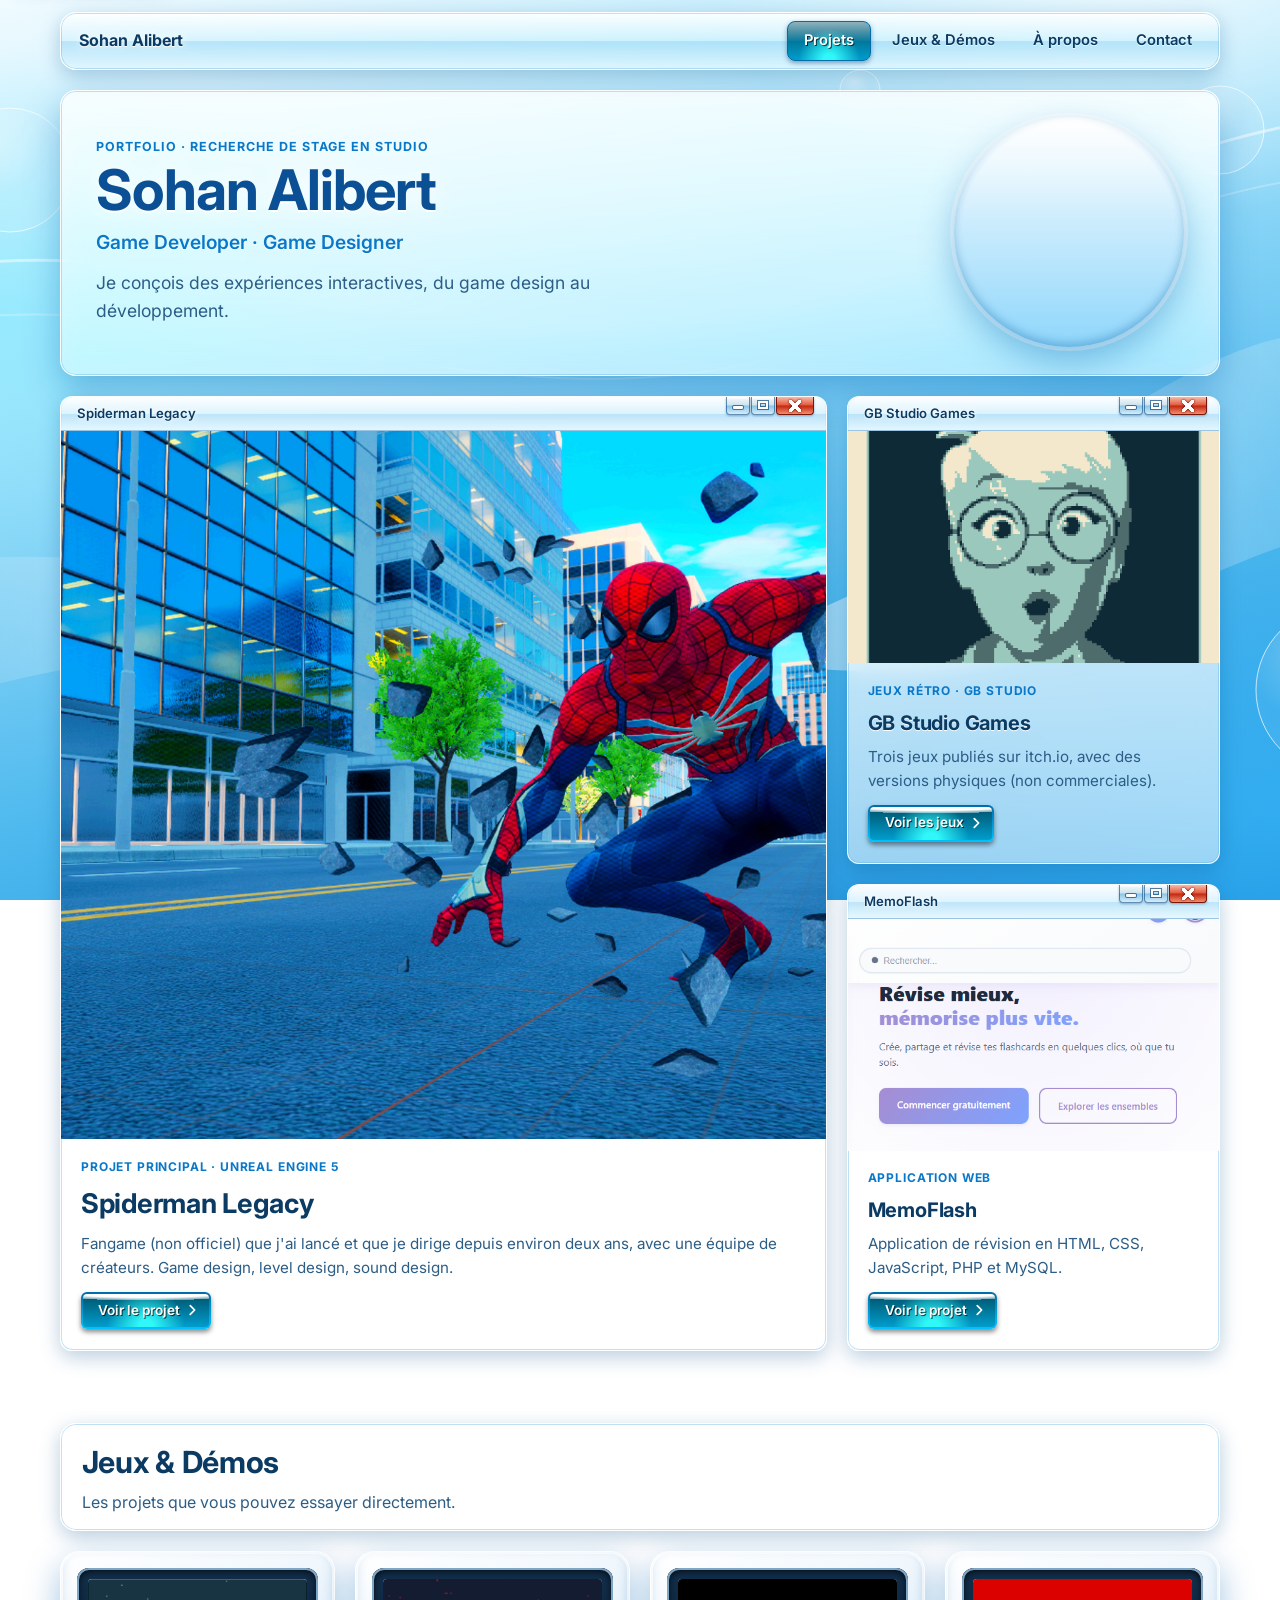
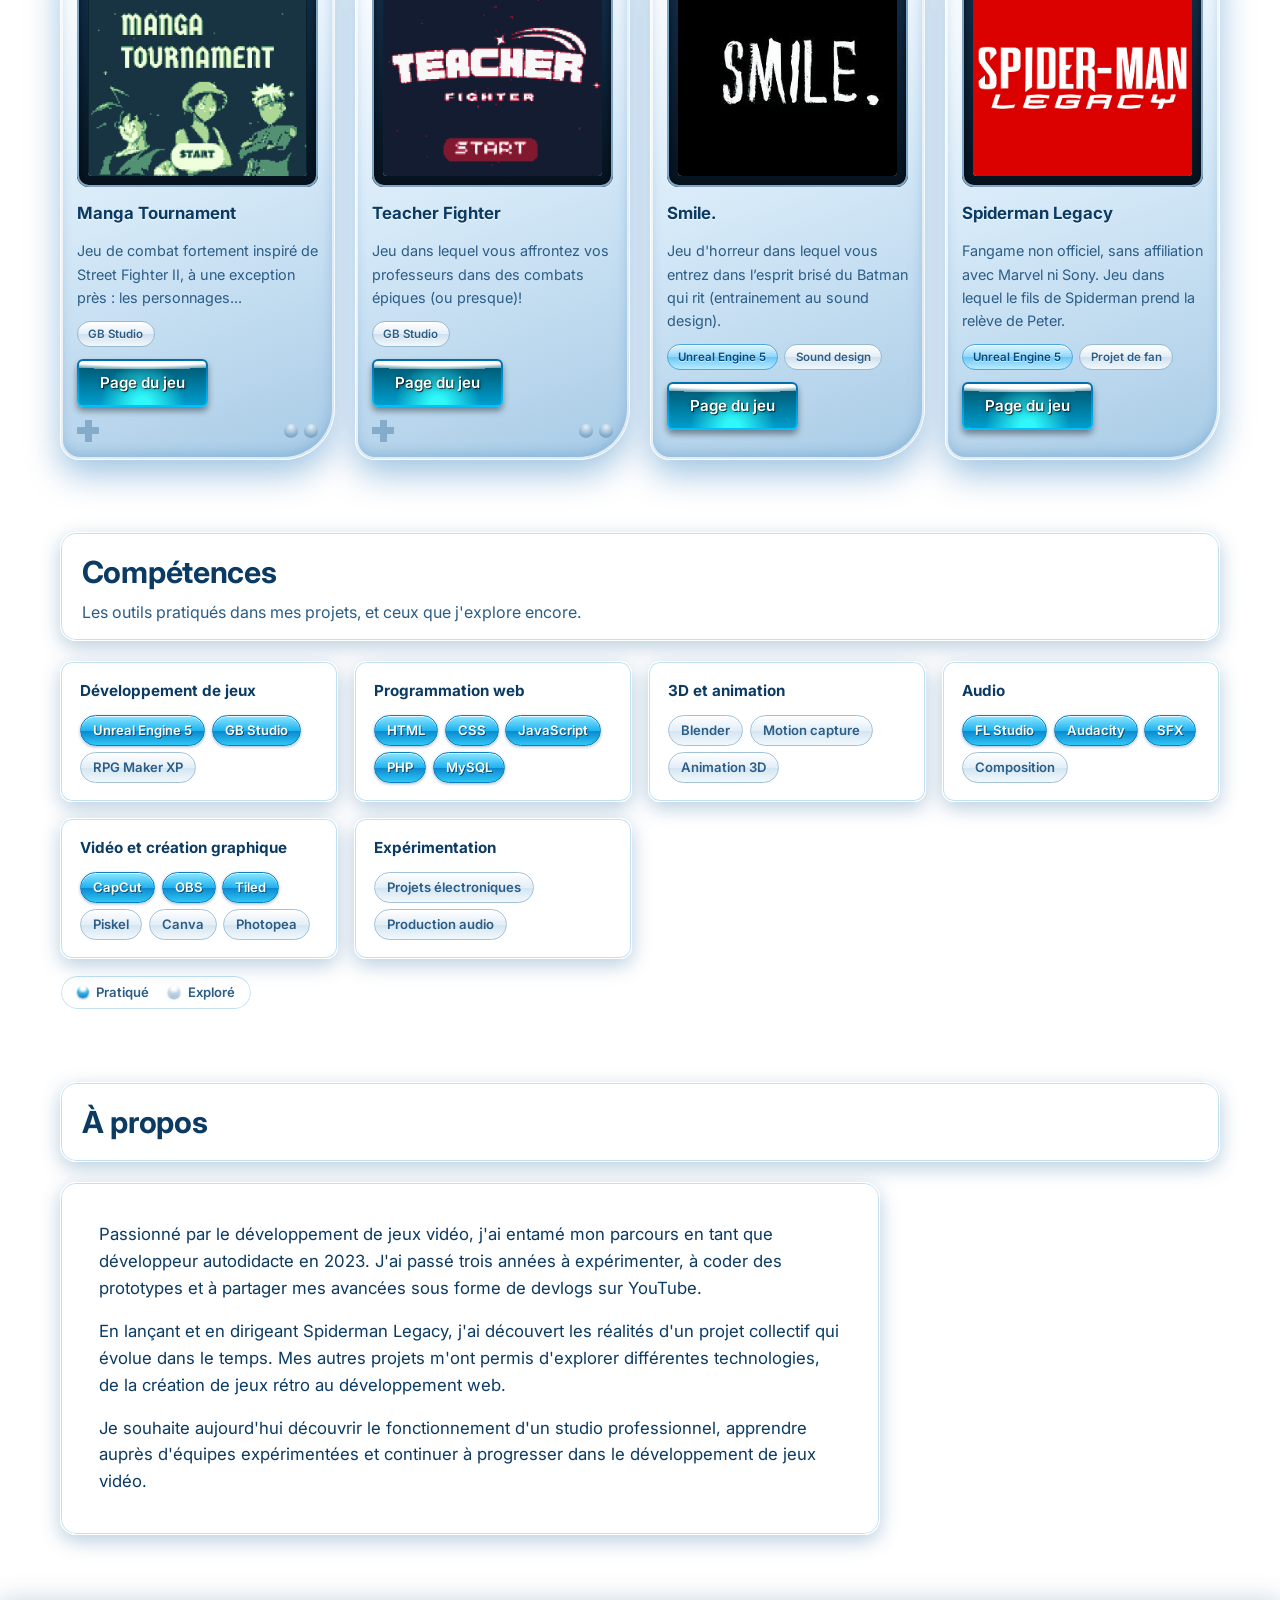
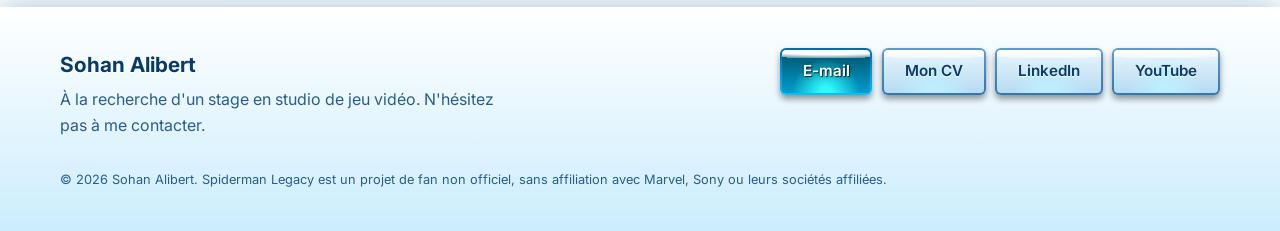
==== commit 164e3110: "Add files via upload" ====
--- a/index.html
+++ b/index.html
@@ -38,10 +38,17 @@
 
   <main>
     <section class="hero container" aria-labelledby="hero-title">
-      <p class="eyebrow">Portfolio · Recherche de stage en studio</p>
-      <h1 id="hero-title">Sohan Alibert</h1>
-      <p class="role">Game Developer · Game Designer</p>
-      
+      <div class="hero-text">
+        <p class="eyebrow">Portfolio · Recherche de stage en studio</p>
+        <h1 id="hero-title">Sohan Alibert</h1>
+        <p class="role">Game Developer · Game Designer</p>
+        <p class="tagline">Je conçois des expériences interactives, du game design au développement.</p>
+      </div>
+
+      <!-- PHOTO : place ton image dans assets/sohan.jpg (carrée, 600×600 px suffit) -->
+      <figure class="portrait">
+        <img src="assets/sohan.png" alt="Portrait de Sohan Alibert" width="600" height="600" onerror="this.hidden=true">
+      </figure>
     </section>
 
     <section id="projets" class="container" aria-label="Projets principaux">
--- a/style.css
+++ b/style.css
@@ -243,6 +243,27 @@
   box-shadow: var(--shadow-lg), var(--rim);
   -webkit-backdrop-filter: blur(12px) saturate(150%); backdrop-filter: blur(12px) saturate(150%);
 }
+/* Hero en deux colonnes : texte + portrait */
+.hero { display: grid; grid-template-columns: 1fr auto; align-items: center; gap: 2rem; }
+
+/* Portrait : bulle de verre avec liseré blanc et reflet */
+.portrait {
+  position: relative; margin: 0;
+  width: clamp(150px, 22vw, 230px); aspect-ratio: 1;
+  padding: 6px; border-radius: 50%;
+  background: linear-gradient(#fff, #8fd6fb);
+  box-shadow: var(--shadow-lg), 0 0 0 4px rgba(255, 255, 255, 0.6), inset 0 -4px 8px rgba(0, 90, 160, 0.3);
+}
+.portrait img {
+  width: 100%; height: 100%; border-radius: 50%;
+  object-fit: cover; object-position: center 20%;   /* cadre le visage vers le haut */
+  background: radial-gradient(circle at 30% 25%, #fff, #8fd2f4);  /* fond si l'image manque */
+}
+.portrait::after { /* reflet brillant sur le haut */
+  content: ""; position: absolute; inset: 6px; border-radius: 50%; pointer-events: none;
+  background: linear-gradient(rgba(255, 255, 255, 0.4), rgba(255, 255, 255, 0) 42%);
+}
+
 .hero h1 {
   font-size: clamp(2.2rem, 5vw, 3.5rem); line-height: 1.05; letter-spacing: -0.02em; font-weight: 700; margin-top: 0.2rem;
   color: #0b4f94; text-shadow: 0 2px 0 rgba(255, 255, 255, 0.9), 0 0 22px rgba(255, 255, 255, 0.9);
@@ -533,7 +554,8 @@
   .project-card.featured h3 { font-size: 1.4rem; }
   .detail-hero .media { aspect-ratio: 16 / 10; }
   .gallery { grid-auto-columns: 88%; }
-
+  .hero { grid-template-columns: 1fr; justify-items: start; }
+  .portrait { order: -1; width: 150px; }
   .nav-toggle { display: inline-grid; }
   .nav-links {
     position: absolute; top: calc(100% + 0.5rem); left: 0; right: 0;
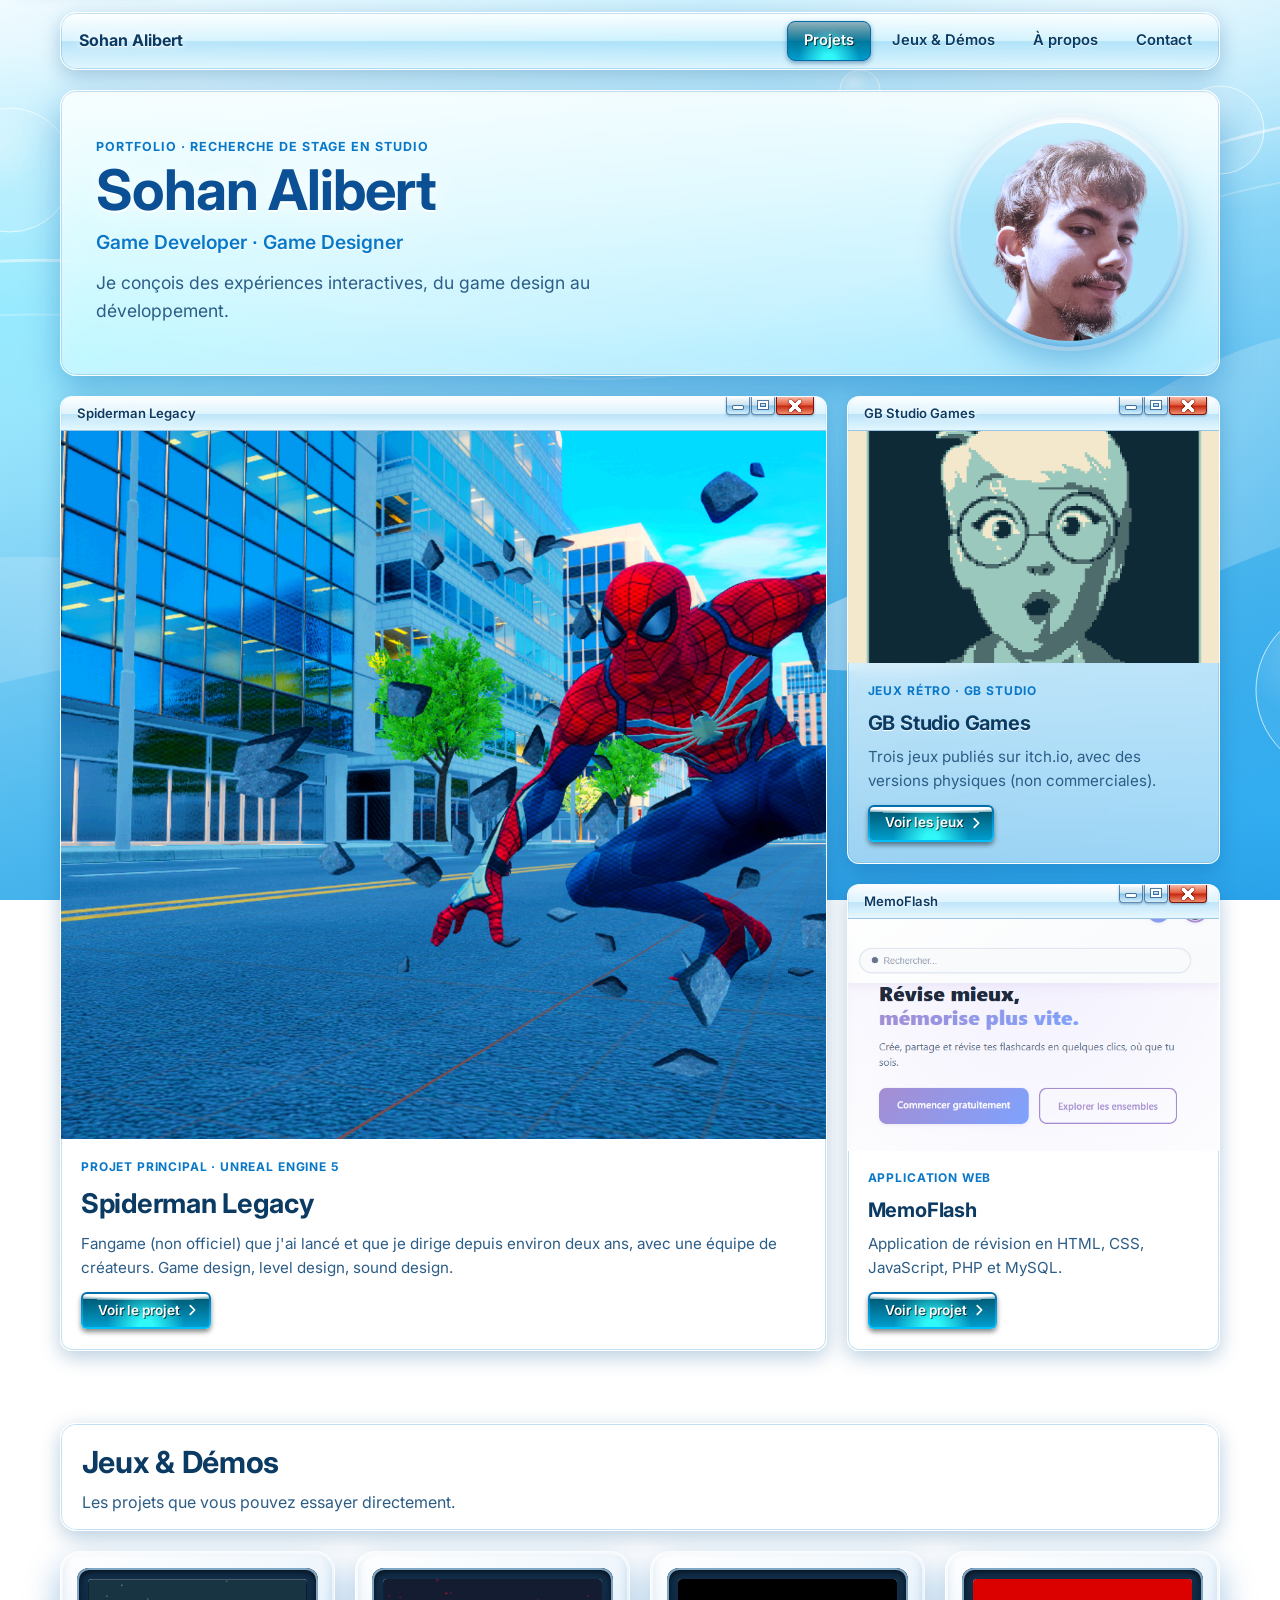
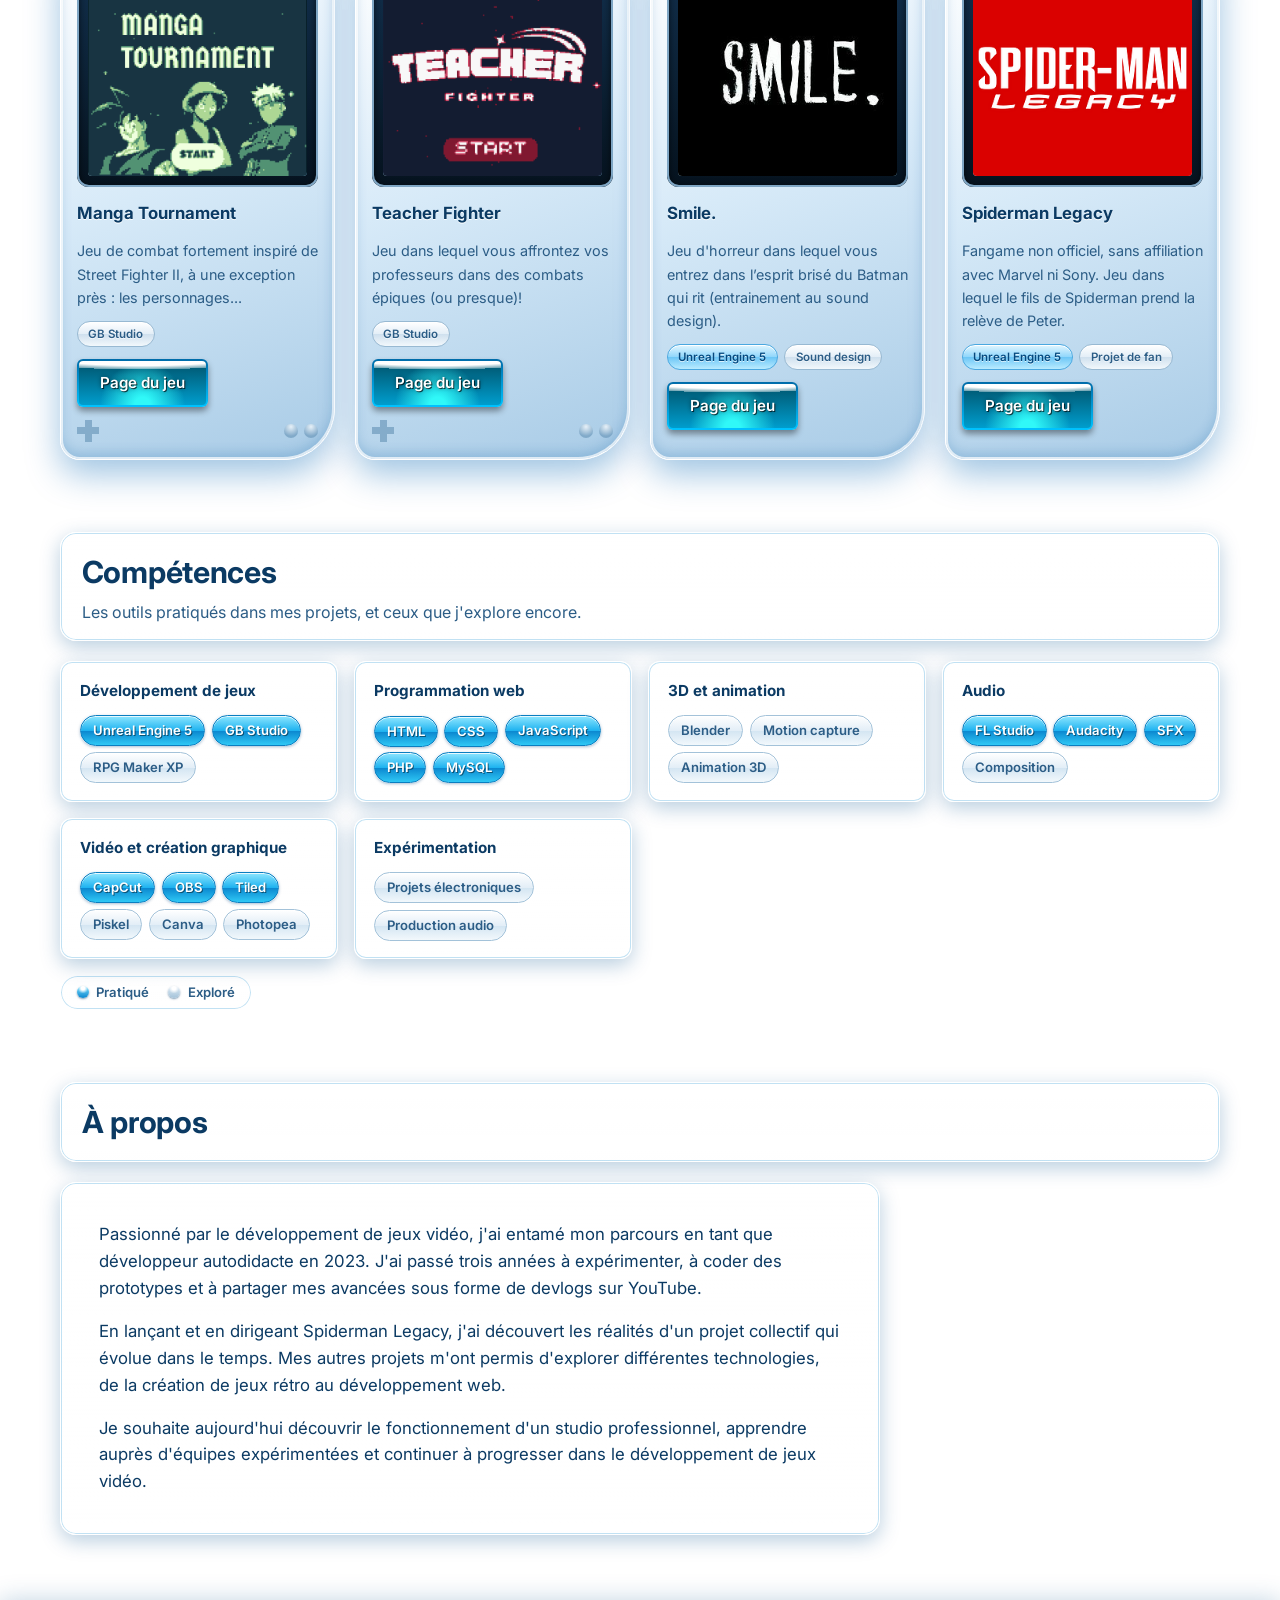
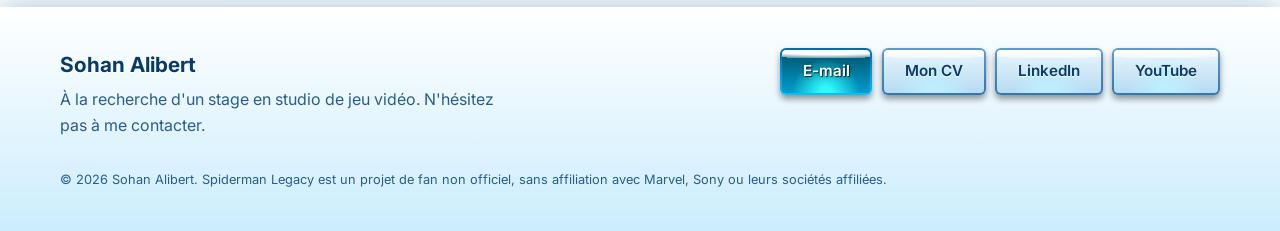
==== commit ee8593fa: "Add files via upload" ====
--- a/index.html
+++ b/index.html
@@ -254,7 +254,7 @@
         </div>
         <div class="footer-links">
           <a class="btn btn-primary" href="mailto:alibert.sohan@gmail.com" aria-disabled="false">E-mail</a>
-          <a class="btn" href="doc/CV_PATERNOSTRE_Mateo.pdf" aria-disabled="false" target="_blank" rel="noopener noreferrer href=" download>Mon CV</a>
+          <a class="btn" href="doc/CV Sohan Alibert.pdf" aria-disabled="false" target="_blank" rel="noopener noreferrer href=" download>Mon CV</a>
           <a class="btn" href="https://www.linkedin.com/in/sohan-alibert" aria-disabled="false" target="_blank" rel="noopener noreferrer">LinkedIn</a>
           <a class="btn" href="https://www.youtube.com/@NahosProduction" aria-disabled="false" target="_blank" rel="noopener noreferrer">YouTube</a>
         </div>
